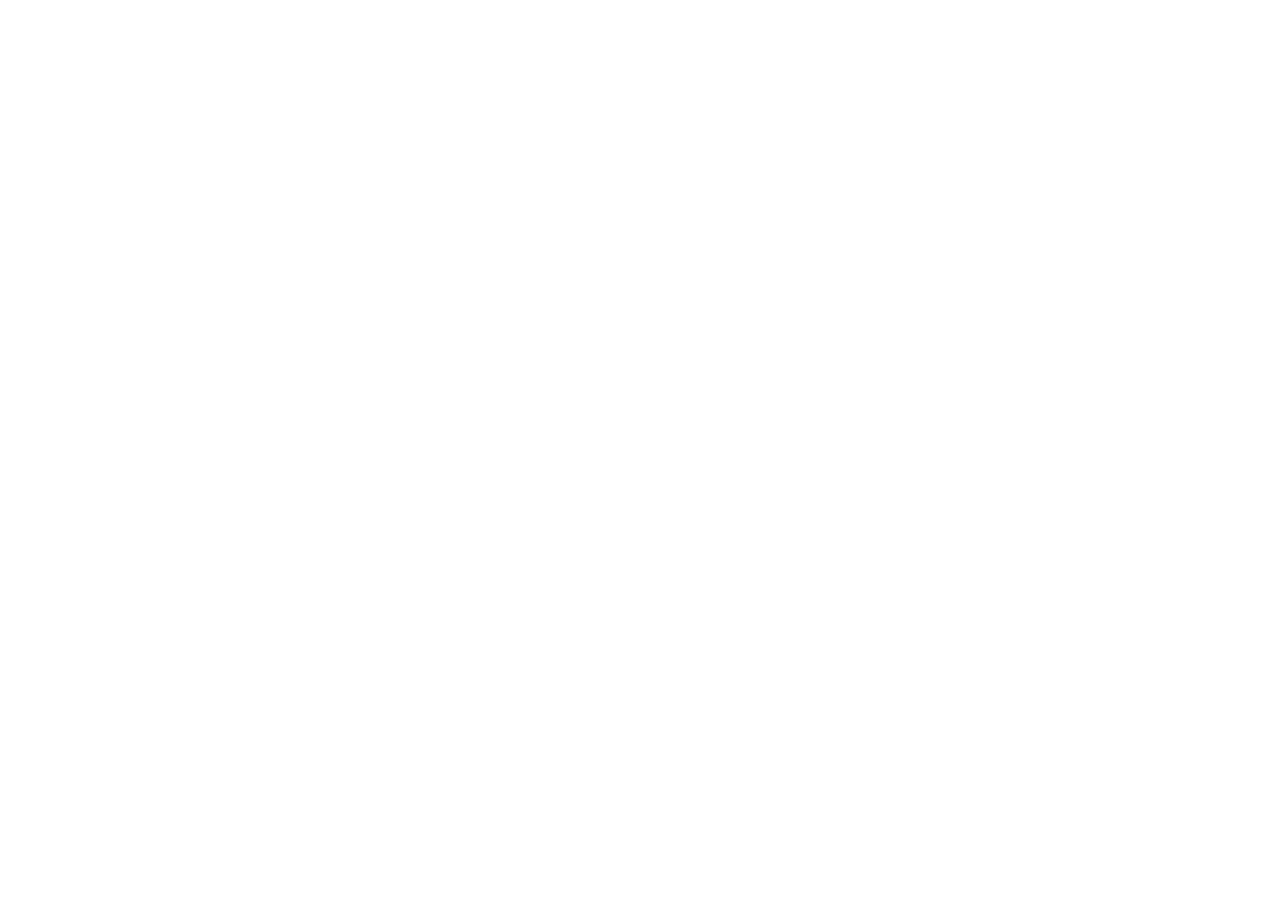
==== hex.html @ 29d667aa "applied the code to change background colors randomly based on an index of a color array." ====
<!DOCTYPE html>
<html lang="en">
  <head>
    <meta charset="UTF-8" />
    <meta name="viewport" content="width=device-width, initial-scale=1.0" />
    <title>Document</title>
  </head>
  <body></body>
</html>
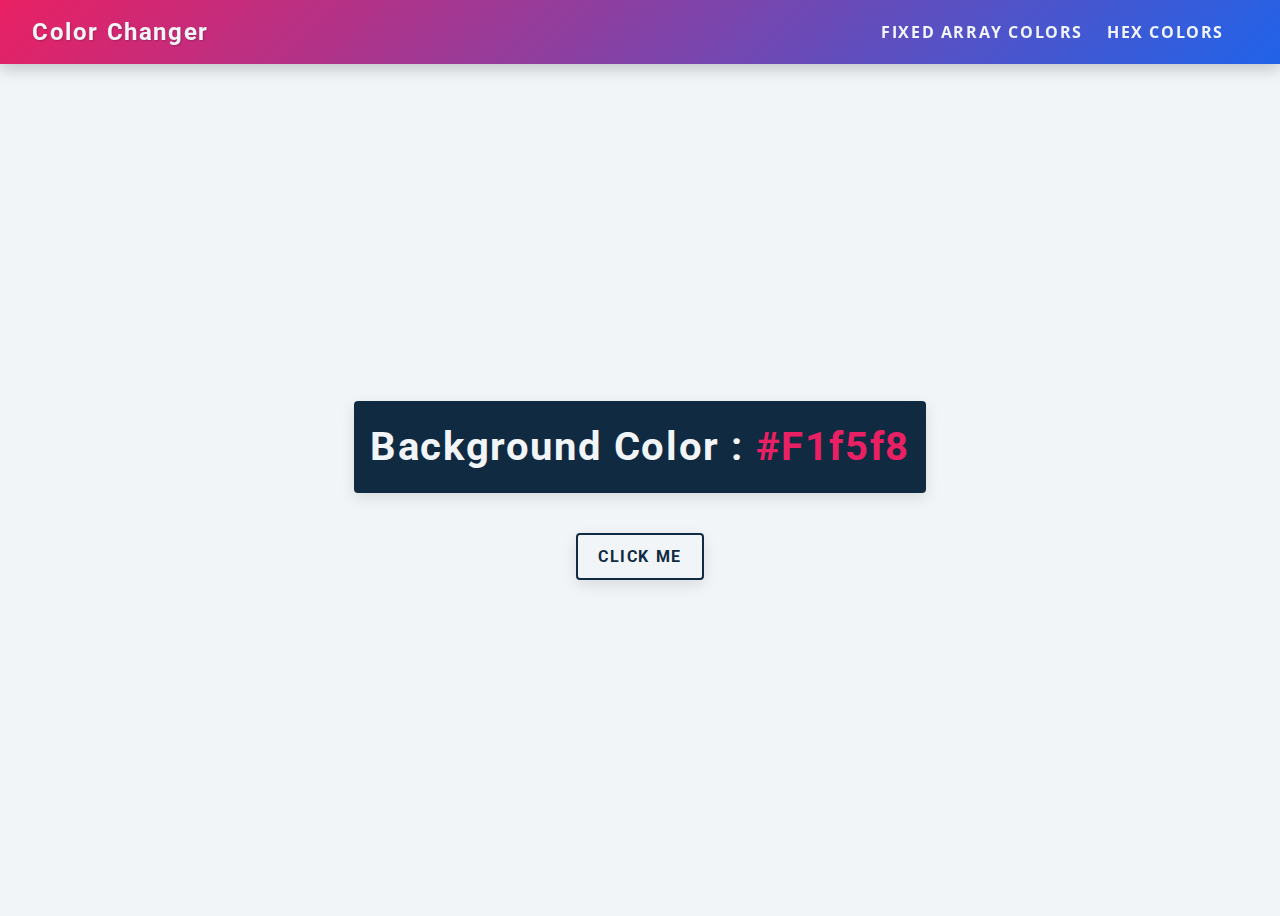
==== commit 1a03eff3: "Changed some styles, created boilerplate for hex generated colors" ====
--- a/hex.html
+++ b/hex.html
@@ -3,7 +3,29 @@
   <head>
     <meta charset="UTF-8" />
     <meta name="viewport" content="width=device-width, initial-scale=1.0" />
-    <title>Document</title>
+    <title>Color Changer</title>
+    <link rel="stylesheet" href="styles.css" />
   </head>
-  <body></body>
+  <body>
+    <nav>
+      <div class="nav-center">
+        <h4>color changer</h4>
+        <ul class="nav-links">
+          <li>
+            <a href="index.html">Fixed Array Colors</a>
+          </li>
+          <li>
+            <a href="hex.html">Hex Colors</a>
+          </li>
+        </ul>
+      </div>
+    </nav>
+    <main>
+      <div class="container">
+        <h2>Background color : <span class="color">#f1f5f8</span></h2>
+        <button class="btn btn-hero" id="btn">click me</button>
+      </div>
+    </main>
+    <script src="hex.js"></script>
+  </body>
 </html>
--- a/styles.css
+++ b/styles.css
@@ -0,0 +1,240 @@
+@import url("https://fonts.googleapis.com/css?family=Open+Sans|Roboto:400,700&display=swap");
+
+:root {
+  --clr-primary: hsl(340, 82%, 52%); /* Vibrant pink */
+  --clr-secondary: hsl(220, 82%, 52%); /* Bright blue */
+  --clr-background: hsl(210, 36%, 96%);
+  --clr-text: hsl(209, 61%, 16%);
+  --clr-accent: hsl(45, 100%, 51%); /* Bright yellow */
+  --ff-primary: "Roboto", sans-serif;
+  --ff-secondary: "Open Sans", sans-serif;
+  --transition: all 0.3s ease-in-out;
+  --spacing: 0.1rem;
+  --radius: 0.25rem;
+  --shadow-light: 0 5px 15px rgba(0, 0, 0, 0.1);
+  --shadow-dark: 0 5px 15px rgba(0, 0, 0, 0.2);
+}
+
+*,
+::after,
+::before {
+  margin: 0;
+  padding: 0;
+  box-sizing: border-box;
+}
+
+body {
+  font-family: var(--ff-secondary);
+  background: var(--clr-background);
+  color: var(--clr-text);
+  line-height: 1.5;
+  font-size: 0.875rem;
+  transition: background 0.5s ease;
+}
+
+h1,
+h2,
+h3,
+h4 {
+  letter-spacing: var(--spacing);
+  text-transform: capitalize;
+  margin-bottom: 0.75rem;
+  font-family: var(--ff-primary);
+}
+
+h1 {
+  font-size: 3rem;
+}
+
+h2 {
+  font-size: 2rem;
+}
+
+h3 {
+  font-size: 1.25rem;
+}
+
+h4 {
+  font-size: 0.875rem;
+}
+
+@media screen and (min-width: 800px) {
+  h1 {
+    font-size: 4rem;
+  }
+  h2 {
+    font-size: 2.5rem;
+  }
+  h3 {
+    font-size: 1.75rem;
+  }
+  h4 {
+    font-size: 1rem;
+  }
+  body {
+    font-size: 1rem;
+  }
+}
+
+nav {
+  background: linear-gradient(135deg, var(--clr-primary), var(--clr-secondary));
+  height: 4rem;
+  display: flex;
+  align-items: center;
+  justify-content: space-between;
+  padding: 0 2rem;
+  box-shadow: var(--shadow-dark);
+  transition: var(--transition);
+  position: sticky;
+  top: 0;
+  z-index: 1000;
+}
+
+.nav-center {
+  display: flex;
+  align-items: center;
+  justify-content: space-between;
+  width: 100%;
+}
+
+.nav-center h4 {
+  margin-bottom: 0;
+  color: var(--clr-background);
+  font-size: 1.5rem;
+  margin-right: 2rem;
+  font-weight: 700;
+  text-shadow: 1px 1px 2px rgba(0, 0, 0, 0.2);
+}
+
+.nav-links {
+  display: flex;
+  list-style: none;
+  margin-left: auto;
+}
+
+.nav-links li {
+  margin-right: 1.5rem;
+}
+
+nav a {
+  text-transform: uppercase;
+  font-weight: 700;
+  font-size: 1rem;
+  color: var(--clr-background);
+  letter-spacing: var(--spacing);
+  transition: color 0.3s ease, transform 0.3s ease;
+  position: relative;
+  text-decoration: none;
+}
+
+nav a:hover {
+  color: var(--clr-accent);
+  transform: scale(1.1) rotate(5deg); /* Adds a slight rotation on hover */
+}
+
+nav a::after {
+  content: "";
+  position: absolute;
+  width: 100%;
+  height: 2px;
+  background: var(--clr-accent);
+  left: 0;
+  bottom: -5px;
+  transform: scaleX(0);
+  transition: transform 0.3s ease;
+}
+
+nav a:hover::after {
+  transform: scaleX(1);
+}
+
+@keyframes navSlide {
+  from {
+    transform: translateY(-100%);
+  }
+  to {
+    transform: translateY(0);
+  }
+}
+
+nav {
+  animation: navSlide 0.5s ease-out;
+}
+
+main {
+  min-height: calc(100vh - 3rem);
+  display: grid;
+  place-items: center;
+  animation: fadeIn 1s ease-in-out;
+}
+
+.container {
+  text-align: center;
+  animation: slideIn 0.5s ease-out;
+}
+
+.container h2 {
+  background: var(--clr-text);
+  color: var(--clr-background);
+  padding: 1rem;
+  border-radius: var(--radius);
+  margin-bottom: 2.5rem;
+  box-shadow: var(--shadow-light);
+}
+
+.color {
+  color: var(--clr-primary);
+}
+
+.btn-hero {
+  font-family: var(--ff-primary);
+  text-transform: uppercase;
+  background: transparent;
+  color: var(--clr-text);
+  letter-spacing: var(--spacing);
+  display: inline-block;
+  font-weight: 700;
+  transition: var(--transition);
+  border: 2px solid var(--clr-text);
+  cursor: pointer;
+  box-shadow: var(--shadow-light);
+  border-radius: var(--radius);
+  font-size: 1rem;
+  padding: 0.75rem 1.25rem;
+  animation: pulse 2s infinite;
+}
+
+.btn-hero:hover {
+  color: var(--clr-background);
+  background: var(--clr-text);
+}
+
+@keyframes fadeIn {
+  from {
+    opacity: 0;
+  }
+  to {
+    opacity: 1;
+  }
+}
+
+@keyframes slideIn {
+  from {
+    transform: translateY(-20px);
+    opacity: 0;
+  }
+  to {
+    transform: translateY(0);
+    opacity: 1;
+  }
+}
+
+@keyframes pulse {
+  0%,
+  100% {
+    transform: scale(1);
+  }
+  50% {
+    transform: scale(1.05);
+  }
+}
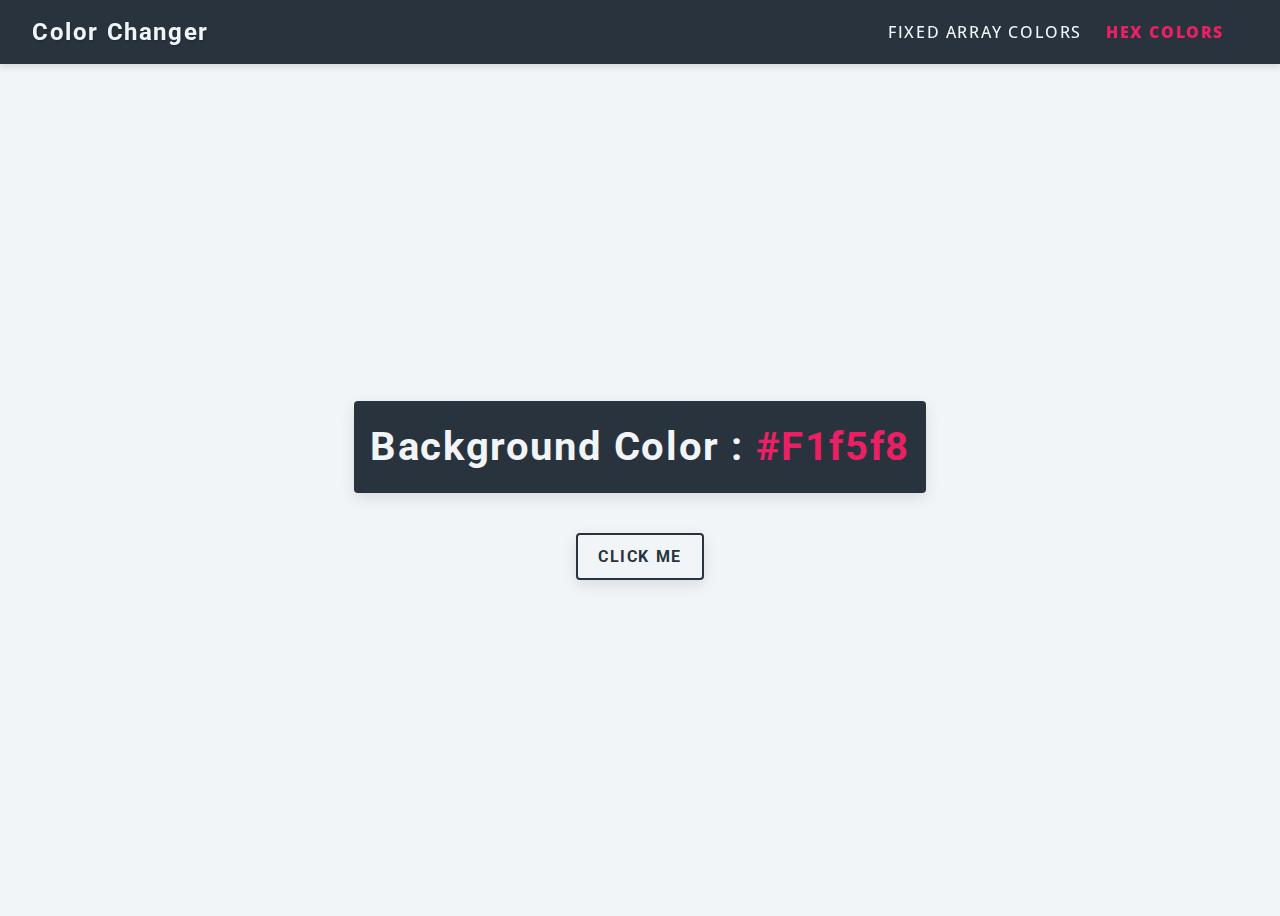
==== commit 658320b0: "Completed hex page code implementation. Tweaked styles." ====
--- a/hex.html
+++ b/hex.html
@@ -15,7 +15,7 @@
             <a href="index.html">Fixed Array Colors</a>
           </li>
           <li>
-            <a href="hex.html">Hex Colors</a>
+            <a href="hex.html" class="active">Hex Colors</a>
           </li>
         </ul>
       </div>
--- a/styles.css
+++ b/styles.css
@@ -1,11 +1,12 @@
 @import url("https://fonts.googleapis.com/css?family=Open+Sans|Roboto:400,700&display=swap");
 
+/* Root Variables */
 :root {
-  --clr-primary: hsl(340, 82%, 52%); /* Vibrant pink */
-  --clr-secondary: hsl(220, 82%, 52%); /* Bright blue */
+  --clr-primary: hsl(340, 82%, 52%);
+  --clr-secondary: hsl(220, 82%, 52%);
   --clr-background: hsl(210, 36%, 96%);
-  --clr-text: hsl(209, 61%, 16%);
-  --clr-accent: hsl(45, 100%, 51%); /* Bright yellow */
+  --clr-text: hsl(210, 22%, 20%);
+  --clr-accent: hsl(45, 100%, 51%);
   --ff-primary: "Roboto", sans-serif;
   --ff-secondary: "Open Sans", sans-serif;
   --transition: all 0.3s ease-in-out;
@@ -15,6 +16,7 @@
   --shadow-dark: 0 5px 15px rgba(0, 0, 0, 0.2);
 }
 
+/* Global Styles */
 *,
 ::after,
 ::before {
@@ -32,6 +34,7 @@
   transition: background 0.5s ease;
 }
 
+/* Typography */
 h1,
 h2,
 h3,
@@ -45,15 +48,12 @@
 h1 {
   font-size: 3rem;
 }
-
 h2 {
   font-size: 2rem;
 }
-
 h3 {
   font-size: 1.25rem;
 }
-
 h4 {
   font-size: 0.875rem;
 }
@@ -76,18 +76,20 @@
   }
 }
 
+/* Navigation */
 nav {
-  background: linear-gradient(135deg, var(--clr-primary), var(--clr-secondary));
+  background: var(--clr-text);
   height: 4rem;
   display: flex;
   align-items: center;
   justify-content: space-between;
   padding: 0 2rem;
-  box-shadow: var(--shadow-dark);
+  box-shadow: 0 4px 6px rgba(0, 0, 0, 0.1);
   transition: var(--transition);
   position: sticky;
   top: 0;
   z-index: 1000;
+  animation: navSlide 0.5s ease-out;
 }
 
 .nav-center {
@@ -118,7 +120,7 @@
 
 nav a {
   text-transform: uppercase;
-  font-weight: 700;
+  font-weight: 500;
   font-size: 1rem;
   color: var(--clr-background);
   letter-spacing: var(--spacing);
@@ -128,8 +130,8 @@
 }
 
 nav a:hover {
-  color: var(--clr-accent);
-  transform: scale(1.1) rotate(5deg); /* Adds a slight rotation on hover */
+  color: var(--clr-primary);
+  transform: scale(1.1) rotate(5deg);
 }
 
 nav a::after {
@@ -137,7 +139,7 @@
   position: absolute;
   width: 100%;
   height: 2px;
-  background: var(--clr-accent);
+  background: var(--clr-primary);
   left: 0;
   bottom: -5px;
   transform: scaleX(0);
@@ -148,19 +150,12 @@
   transform: scaleX(1);
 }
 
-@keyframes navSlide {
-  from {
-    transform: translateY(-100%);
-  }
-  to {
-    transform: translateY(0);
-  }
-}
-
-nav {
-  animation: navSlide 0.5s ease-out;
-}
-
+nav a.active {
+  color: var(--clr-primary);
+  font-weight: 800;
+}
+
+/* Main Content */
 main {
   min-height: calc(100vh - 3rem);
   display: grid;
@@ -186,6 +181,7 @@
   color: var(--clr-primary);
 }
 
+/* Button */
 .btn-hero {
   font-family: var(--ff-primary);
   text-transform: uppercase;
@@ -209,6 +205,16 @@
   background: var(--clr-text);
 }
 
+/* Animations */
+@keyframes navSlide {
+  from {
+    transform: translateY(-100%);
+  }
+  to {
+    transform: translateY(0);
+  }
+}
+
 @keyframes fadeIn {
   from {
     opacity: 0;
